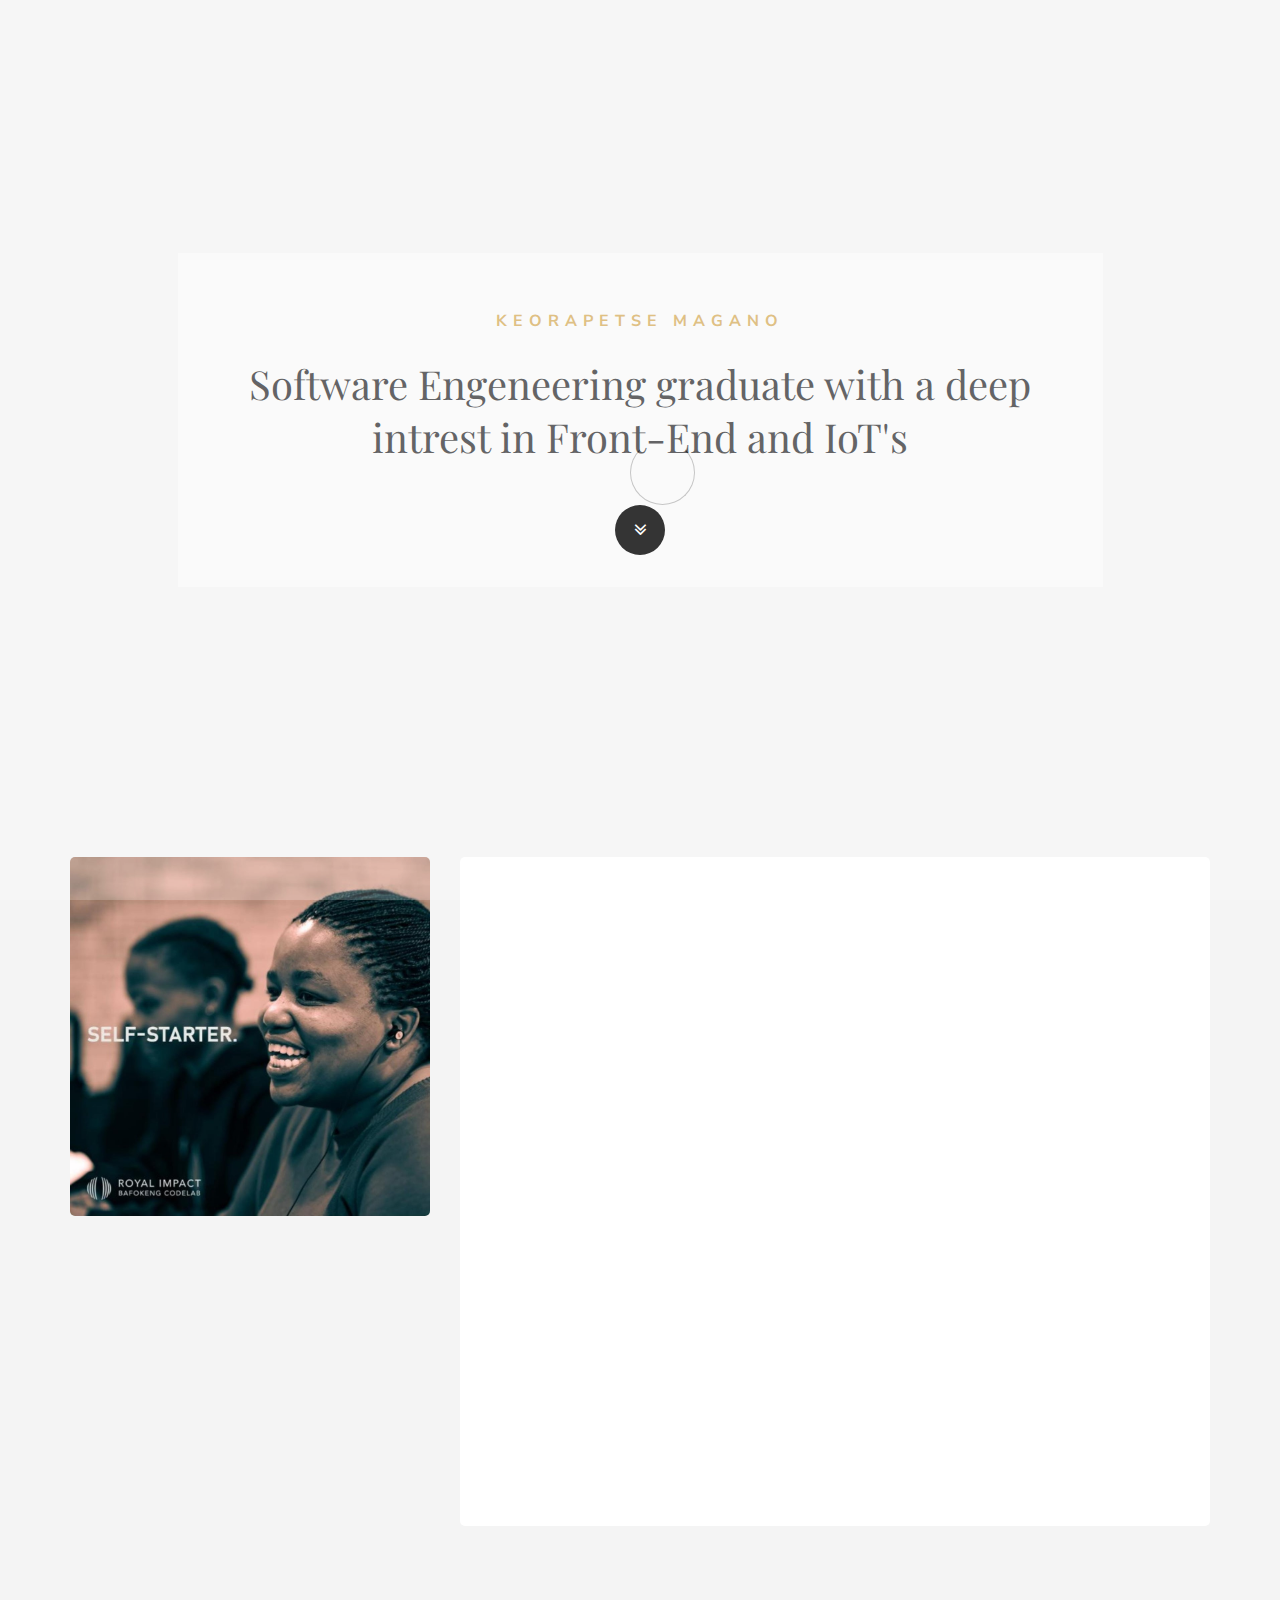
==== resume/index.html @ 9ba67355 "project portfolio" ====
<!DOCTYPE html>
<html lang="en">
<head>

<meta charset="UTF-8">

<title>Keorapetse Magano's Portfolio</title>

<meta http-equiv="X-UA-Compatible" content="IE=Edge">
<meta name="description" content="">
<meta name="keywords" content="">
<meta name="viewport" content="width=device-width, initial-scale=1, maximum-scale=1">

<link rel="stylesheet" href="css/bootstrap.min.css">
<link rel="stylesheet" href="css/animate.css">
<link rel="stylesheet" href="css/magnific-popup.css">
<link rel="stylesheet" href="css/font-awesome.min.css">

<!-- Main css -->
<link rel="stylesheet" href="css/tooplate-style.css">

</head>
<body data-spy="scroll" data-target=".navbar-collapse" data-offset="50">

<!-- PRE LOADER -->
<div class="preloader">
     <div class="spinner">
          <span class="spinner-rotate"></span>
     </div>
</div>


<!-- HOME SECTION -->
<div class="container">
     <div class="row">
          <section id="home" class="parallax-section">

               <div class="col-md-offset-1 col-md-10 col-sm-12">
                    <div class="home-wrapper">
                         <h3 class="wow fadeInUp" data-wow-delay="0.4s">Keorapetse Magano</h3>
                         <h1 class="wow fadeInUp" data-wow-delay="0.6s">Software Engeneering graduate with a deep intrest in Front-End and IoT's</h1>
                         <a href="#about" class="wow fadeInUp smoothScroll arrow-btn" data-wow-delay="1s"><i class="fa fa-angle-double-down"></i></a>
                    </div>
               </div>

          </section>
     </div>
</div>


<!-- ABOUT SECTION -->
<section id="about" class="parallax-section">
     <div class="container">
          <div class="row">

               <div class="col-md-4 col-sm-8">
                    <img src="../resume/images/self_starter.jpg" class="wow fadeInUp img-responsive" data-wow-delay="0.2s" alt="about image">
                    <div class="wow fadeInUp" data-wow-delay="0.4s">
                         <h4>Looking to Hire Me?</h4>
                         <p>Please don't hesitate to send an email for a quick response.</p>
                         <div class="support-cus">
                              <h4>Contact Info</h4>
                               <p>Tel: 072 146 9441 </p>
                         </div>  
                         <a href="mailto:maganokeo@gmail.com">maganokeo@gmail.com</a>
                    </div>
               </div>

               <div class="col-md-8 col-sm-12">
                    <div class="about-thumb">
                         <div class="wow fadeInUp section-title" data-wow-delay="0.6s">
                              <h3>A little more about me;</h3>

                              <p><i>"The journey is everything. It's about the things we learn when we try and fail, and it's those things that lead us to find out who we are. And then, with passion, we can use those discoveries to change the world." </i>- Steve Jobs</p>
                              
                         </div>
                         <div class="wow fadeInUp" data-wow-delay="0.8s">
                              <h2>I'm transitioned from the world of broadcasting into the ever-evolving landscape of tech. I hope to leverage my communication skills and experience in the media space to tell compelling stories through front-end design. I aim to help companies and teams achieve their goals and surpass their expectations. </h2>
                             
                         </div>
                    </div>
               </div>

          </div>
     </div>
</section>


<!-- WORK SECTION -->
<section id="work" class="parallax-section">
     <div class="container">
          <div class="row">

               <div class="col-md-12 col-sm-12">
                    <!-- SECTION TITLE -->
                    <div class="wow fadeInUp section-title" data-wow-delay="0.2s">
                         <h2>Projects</h2>
                         <p>Here are some projects I've produced and continue to develop. They represent my growth and dedication to understanding and excelling in front-end development.</p>
                    </div>
               </div>

               <div class="wow fadeInUp col-md-3 col-sm-6" data-wow-delay="0.4s">
                    <!-- WORK THUMB -->
                    <div class="work-thumb">
                         <a href="../resume/images/resume_view.png" class="image-popup">
                              <img src="../resume/images/resume_view.png" class="img-responsive" alt="Resume">
                         </a>
                    </div>
                  
                    <div class="col-md-offset-3 col-md-6 col-sm-offset-3 col-sm-6">
                           <h4>HTML, CSS</h4>
                         <button id="submit" type="button" class="form-control" onclick="window.open('https://cute-ganache-c9c72e.netlify.app/','_blank')">Visit Project</button></div>
                  
                    
               </div>

               <div class="wow fadeInUp col-md-3 col-sm-6" data-wow-delay="0.6s">
                    <!-- WORK THUMB -->
                    <div class="work-thumb">
                         <a href="../resume/images/book_connectc.png" class="image-popup">
                              <img src="../resume/images/book_connectc.png" class="img-responsive" alt="Book Connect">
                         </a>
                    </div>
                   
                    <div class="col-md-offset-3 col-md-6 col-sm-offset-3 col-sm-6">
                         <h4>Vanilla JavaScript</h4>
                         <button id="submit" type="button" class="form-control" onclick="window.open('https://transcendent-empanada-524040.netlify.app/','_blank')">Visit Project</button></div>
                    
               </div>

               <div class="wow fadeInUp col-md-3 col-sm-6" data-wow-delay="0.8s">
                    <!-- WORK THUMB -->
                    <div class="work-thumb">
                         <a href="images/work-3.jpg" class="image-popup">
                              <img src="images/work-3.jpg" class="img-responsive" alt="Photography">
                         </a>
                    </div>
                    <h4>Next.js</h4>
               </div>

               <div class="wow fadeInUp col-md-3 col-sm-6" data-wow-delay="0.8s">
                    <!-- WORK THUMB -->
                    <div class="work-thumb">
                         <a href="../resume/images/Cooking_devs.png" class="image-popup">
                              <img src="../resume/images/Cooking_devs.png" class="img-responsive" alt="Cooking Devs">
                         </a>
                    </div>
                    
                    <div class="col-md-offset-3 col-md-6 col-sm-offset-3 col-sm-6">
                         <h4>Agile Methodology</h4>
                    <button id="submit" type="button" class="form-control" onclick="window.open('https://cooking-devs.vercel.app/','_blank')">Visit Project</button></div>

               </div>

          </div>
     </div>
</section>


<!-- FOOTER SECTION -->
<footer id="footer" class="parallax-section">
    <div class="container">
        <div class="row">

            <!-- CONTACT SECTION -->
<section id="contact" class="parallax-section">
     <div class="container">
          <div class="row">

               <div class="col-md-12 col-sm-12">
                    <!-- SECTION TITLE -->
                    <div class="wow fadeInUp section-title" data-wow-delay="0.2s">
                         <h2>Impressed? Get in touch.</h2>
                         <p> Thank you for taking the time to go through my Portfolio. I hope you are impressed. Feel free to leave a comment in the form or by clicking directly on my email icon. Your feedback is appreciated.</p>
                    </div>
               </div>

               

              <div class="wow fadeInUp col-md-6 col-sm-6" data-wow-delay="1s">
                    <ul class="social-icon">
                         <li><a href="https://www.linkedin.com/in/keorapetse-magano-320ab538/" target="_blank" class="fa fa-linkedin"></a></li>
                         
                         <li><a href="https://twitter.com/VillagePrincezz" target="_blank" class="fa fa-twitter"></a></li>
                         <li><a href="https://www.instagram.com/keo_magano/" target="_blank" class="fa fa-instagram"></a></li>
                       



                         <li><a href="https://github.com/K-Magano" target="_blank" class="fa fa-github"></a></li>
                    </ul>
               </div>

               <div class="col-md-12 col-sm-12 clearfix">
                    <div class="dash-line"></div>
               </div>

               <div class="col-md-12 col-sm-12">
                     <!-- CONTACT FORM HERE -->
                    <div class="wow fadeInUp" data-wow-delay="0.6s">
                        <form action="https://formsubmit.co/maganokeo@gmail.com" method="post" id="contact-form" target="_blank">
                              <div class="col-md-6 col-sm-6">
                                   <input type="text" class="form-control" name="name" placeholder="Name">
                              </div>
                              <div class="col-md-6 col-sm-6">
                                   <input type="email" class="form-control" name="email" placeholder="Email">
                              </div>
                              <div class="col-md-12 col-sm-12">
                                   <textarea class="form-control" rows="5" name="message" placeholder="Message"></textarea>
                              </div>
                              <div class="col-md-offset-3 col-md-6 col-sm-offset-3 col-sm-6">
                                   <button id="submit" type="submit" class="form-control" value="send-mail" name="submit">Send Message</button>
                              </div>
                        </form>
                    </div>
               </div>

          </div>
     </div>
</section>


               

          </div>
     </div>
</footer>

<!-- SCRIPTS -->
<script src="js/jquery.js"></script>
<script src="js/bootstrap.min.js"></script>
<script src="js/jquery.parallax.js"></script>
<script src="js/jquery.magnific-popup.min.js"></script>
<script src="js/magnific-popup-options.js"></script>
<script src="js/smoothscroll.js"></script>
<script src="js/wow.min.js"></script>
<script src="js/custom.js"></script>

</body>
</html>
---- resume/css/tooplate-style.css ----
/*

Template 2100 Artist

http://www.tooplate.com/view/2100-artist

*/

@import url('https://fonts.googleapis.com/css?family=Nunito+Sans:300,400,700|Playfair+Display');

body {
    background: #f4f4f4;
    font-family: 'Nunito Sans', sans-serif;
    font-style: normal;
    font-weight: 300;
    overflow-x: hidden;
}

html, body {
  width: 100%;
  height: 100%;
}



/*---------------------------------------
  Typorgraphy              
-----------------------------------------*/

h1,h2,h3,h4,h5,h6 {
  font-style: normal;
  font-weight: 300;
  letter-spacing: 0px;
}

h1 {
  color: #3d3d3f;
  font-family: 'Playfair Display', serif;
  font-size: 40px;
  line-height: normal;
}

h2 {
  color: #575757;
  font-size: 35px;
  line-height: normal;
}

h3 {
  color: #d7b065;
  font-size: 16px;
  font-weight: bold;
  line-height: 32px;
  letter-spacing: 6px;
  text-transform: uppercase;
}

h4 {
  color: #797979;
  font-size: 20px;
  font-weight: 400;
}

p {
  color: #878787;
  font-size: 16px;
  font-weight: 300;
  line-height: 25px;
  letter-spacing: 0.2px;
}

strong, span {
  color: #878787;
  font-weight: normal;
}



/*---------------------------------------
  Buttons               
-----------------------------------------*/

.arrow-btn i {
  background: #000000;
  border-radius: 50%;
  color: #ffffff;
  font-size: 20px;
  width: 50px;
  height: 50px;
  line-height: 50px;
  text-align: center;
  margin-top: 32px;
  -webkit-transition: 0.5s;
  transition: 0.5s;
}

.arrow-btn i:hover {
  background: #d7b065;
}



/*---------------------------------------
  General               
-----------------------------------------*/

html{
  -webkit-font-smoothing: antialiased;
}

a {
  color: #575757;
  -webkit-transition: 0.5s;
  transition: 0.5s;
  text-decoration: none !important;
}

a:hover, a:active, a:focus {
  color: #000000;
  outline: none;
}

* {
  -webkit-box-sizing: border-box;
  box-sizing: border-box;
}

*:before,
*:after {
  -webkit-box-sizing: border-box;
  box-sizing: border-box;
}

.section-title {
  margin: 0;
  padding-bottom: 32px;
}

.parallax-section {
  background-attachment: fixed !important;
  background-size: cover !important;
}

#about, #work,
#contact, footer {
  position: relative;
  padding-top: 80px;
  padding-bottom: 80px;
}


/*---------------------------------------
  Pre loader section              
-----------------------------------------*/

.preloader {
  position: fixed;
  top: 0;
  left: 0;
  width: 100%;
  height: 100%;
  z-index: 99999;
  display: flex;
  flex-flow: row nowrap;
  justify-content: center;
  align-items: center;
  background: none repeat scroll 0 0 #ffffff;
}

.spinner {
  border: 1px solid transparent;
  border-radius: 5px;
  position: relative;
}

.spinner:before {
  content: '';
  box-sizing: border-box;
  position: absolute;
  top: 50%;
  left: 50%;
  width: 65px;
  height: 65px;
  margin-top: -10px;
  margin-left: -10px;
  border-radius: 50%;
  border: 1px solid #000000;
  border-top-color: #f9f9f9;
  animation: spinner .9s linear infinite;
}

@-webkit-@keyframes spinner {
  to {transform: rotate(360deg);}
}

@keyframes spinner {
  to {transform: rotate(360deg);}
}


/*---------------------------------------
  Home section              
-----------------------------------------*/

#home {
  background: url('https://i.postimg.cc/N0Y6Yns0/Keo-Parallex.jpg') 50% 0 repeat-y fixed;
  background-size: cover;
  background-position: center center;
  border-radius: 5px;
  display: -webkit-box;
  display: -webkit-flex;
  display: -ms-flexbox;
  display: flex;
  -webkit-box-align: center;
  -webkit-align-items: center;
  -ms-flex-align: center;
   align-items: center;
  height: 75vh;
  text-align: center;
  position: relative;
  margin: 82px 12px 0 12px;
}

.home-wrapper {
  background: rgba(250,250,250,0.8);
  padding: 32px 12px;
}


/*---------------------------------------
  About section              
-----------------------------------------*/

#about {
  padding-top: 100px;
}

#about .col-md-4 img {
  border-radius: 5px;
  margin-bottom: 28px;
}

#about .col-md-4 a {
  background: #e8e8e8;
  border-radius: 8px;
  color: #000000;
  padding: 6px 12px;
  display: inline-block;
  margin-bottom: 40px;
}

#about .col-md-4 a:hover {
  background: #000000;
  color: #ffffff;
}

#about .about-thumb {
  background: #ffffff;
  border-radius: 5px;
  padding: 42px 32px;
}


/*---------------------------------------
  Work section              
-----------------------------------------*/

#work {
  background: #ffffff;
}

#work .work-thumb {
  border-radius: 5px;
  margin-bottom: 15px;
  padding: 0;
  overflow: hidden;
  position: relative;
  top: 0;
  -webkit-transition: all ease-in-out 0.4s;
  transition: all ease-in-out 0.4s;
}

#work .work-thumb:hover {
  background: #ffffff;
  box-shadow: 0px 16px 22px 0px rgba(90, 91, 95, 0.3);
  top: -5px;
}

#work .work-thumb img {
  border-radius: 5px;
  cursor: crosshair;
}

/*---------------------------------------
  Contact section              
-----------------------------------------*/

#contact .form-control {
  border: none;
  border-bottom: 1px solid #f0f0f0;
  border-radius: 5px;
  box-shadow: none;
  font-size: 18px;
  margin-top: 10px;
  margin-bottom: 10px;
  -webkit-transition: all ease-in-out 0.4s;
  transition: all ease-in-out 0.4s;
}

#contact input {
  height: 55px;
}

#contact button#submit {
  background: #d7b065;
  border: none;
  border-radius: 40px;
  color: #ffffff;
  font-weight: bold;
  height: 55px;
  padding-bottom: 10px;
  margin-top: 24px;
}

#contact button#submit:hover {
  background: #3d3d3f;
  color: #ffffff;
}


/*---------------------------------------
  Footer section              
-----------------------------------------*/

footer {
  background: #000000;
}

footer h4 {
  color: #f9f9f9;
}

footer a {
  color: #aaa;
}

footer a:hover {
  color: #fff;
}

footer .col-md-4 .support-cus:last-child {
  padding-top: 12px;
}

footer .col-md-4 .support-cus p {
  line-height: 20px;
}

footer .newsletter .form-control {
  box-shadow: none;
  transition: all 0.4s ease-in-out;
  margin-top: 16px;
  margin-bottom: 2px;
}

footer .newsletter .form-control:focus {
  border-bottom-color: #f2f2f2;
}

footer .newsletter input {
  background: transparent;
  border: none;
  border-bottom: 1px solid #f0f0f0;
  border-radius: 0px;
}

footer .newsletter button {
  background: #f9f9f9;
  border: none;
  border-radius: 50px;
  font-weight: bold;
  height: 50px;
}

footer .newsletter button:hover {
  background: #d7b065;
  color: #ffffff;
}

footer .dash-line {
  border-top: 1px solid #292929;
  margin-top: 62px;
  padding-bottom: 52px;
  position: relative;
}


/*---------------------------------------
  Social icon             
-----------------------------------------*/

.social-icon {
  position: relative;
  padding: 0;
  margin: 0;
  text-align: center;
}

.social-icon li {
  display: inline-block;
  list-style: none;
}

.social-icon li a {
  background: #f9f9f9;
  border-radius: 100%;
  color: #3d3d3f;
  cursor: pointer;
  font-size: 16px;
  text-decoration: none;
  transition: all 0.4s ease-in-out;
  width: 30px;
  height: 30px;
  line-height: 30px;
  text-align: center;
  vertical-align: middle;
  position: relative;
  margin: 0px 6px 10px 6px;
}

.social-icon li a:hover {
  background: #d7b065;
  color: #ffffff;
  transform: scale(1.1);
}

/*---------------------------------------
  Mobile Responsive styles              
-----------------------------------------*/

@media (max-width: 980px) {

 h1 {font-size: 30px;}

 #about .about-thumb {
  padding-left: 0px;
 }

 #work .work-thumb {
  margin-top: 25px;
 }

}

@media (max-width: 768px) {

  h1 {
    font-size: 27px;
  }

  h2 {font-size: 25px;}

  footer .col-md-4 {
    margin-bottom: 35px;
  }

  footer .col-md-6 {
    text-align: center;
  }

  footer .copyright-text {
    padding-bottom: 12px;
  }

}

@media (max-width: 580px) {

  h3 {
    font-size: 14px;
    letter-spacing: 4px;
  }

  #about .about-thumb {
    padding: 22px 12px;
    margin-top: 0px;
  }

}

@media (max-width: 360px) {
  #home {
    height: 85vh;
  } 

}
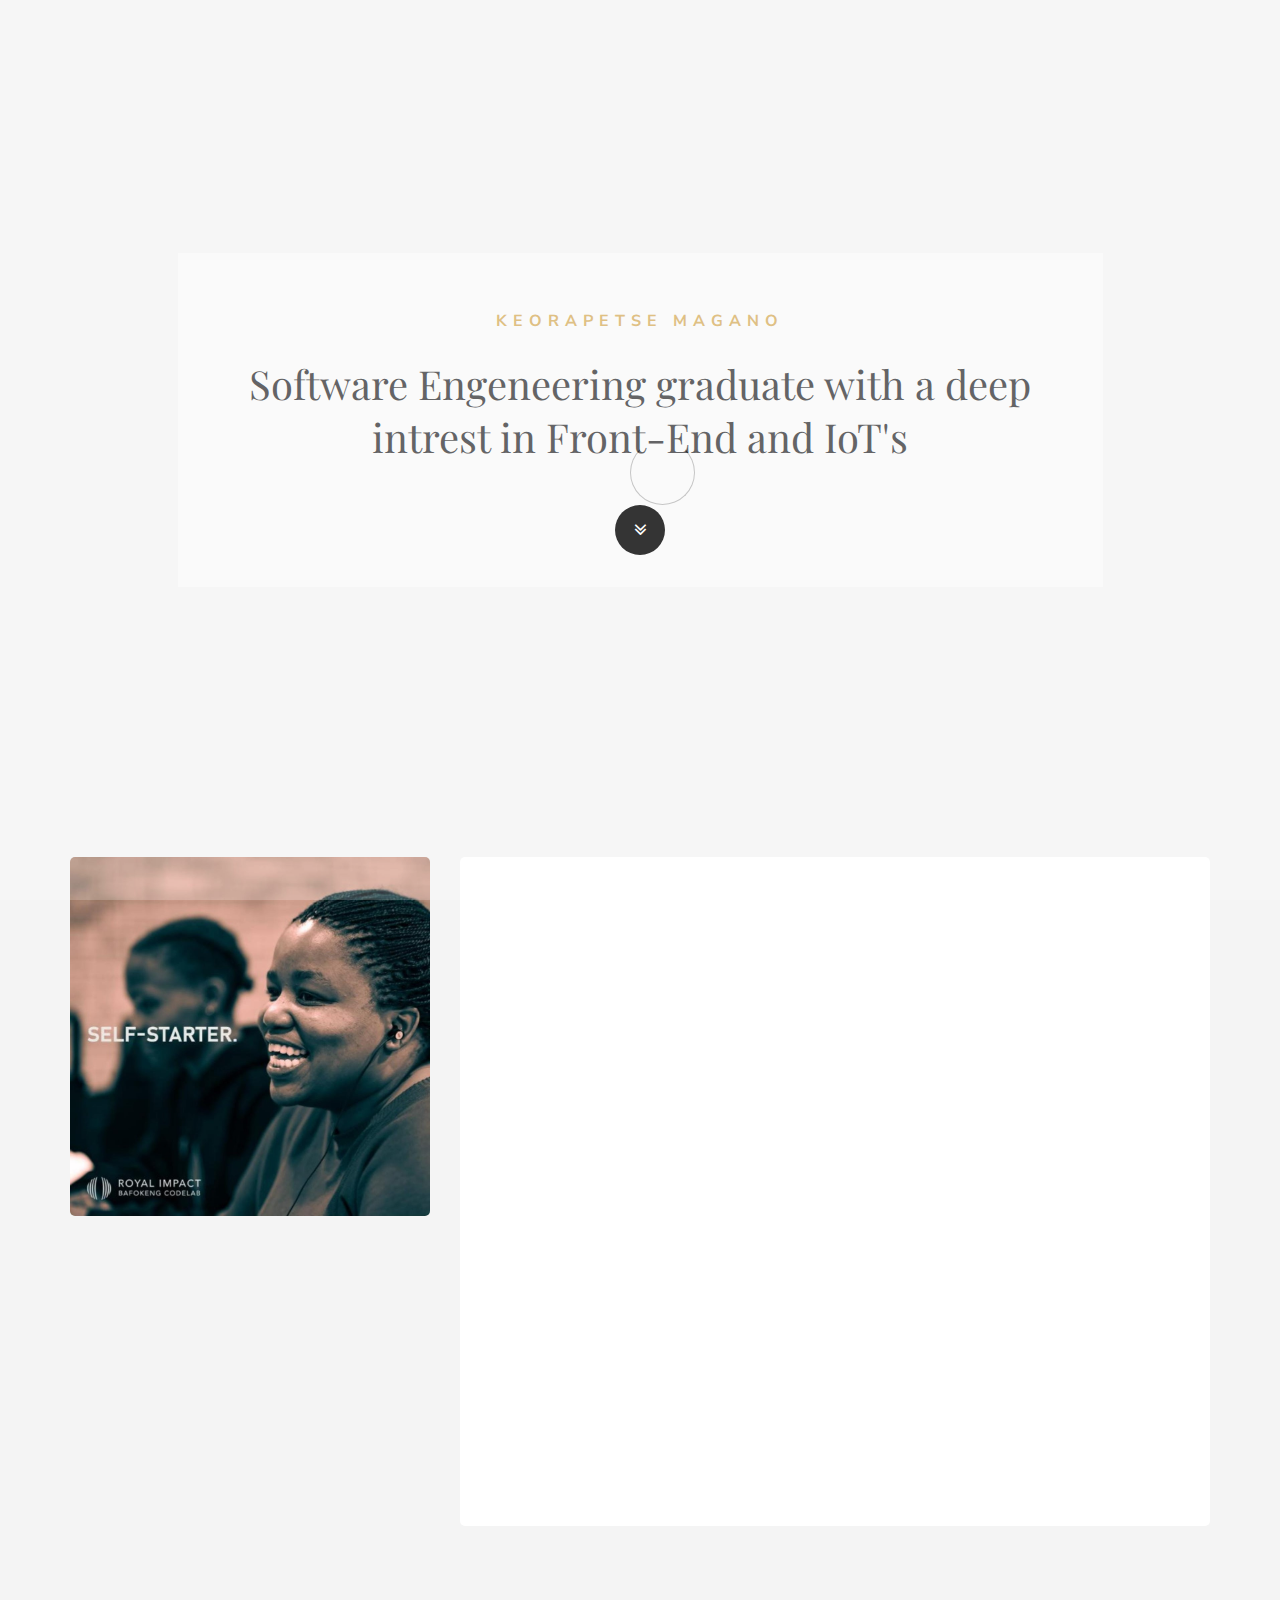
==== commit 6ab1ac58: "updating projects" ====
--- a/resume/index.html
+++ b/resume/index.html
@@ -128,17 +128,7 @@
                     
                </div>
 
-               <div class="wow fadeInUp col-md-3 col-sm-6" data-wow-delay="0.8s">
-                    <!-- WORK THUMB -->
-                    <div class="work-thumb">
-                         <a href="images/work-3.jpg" class="image-popup">
-                              <img src="images/work-3.jpg" class="img-responsive" alt="Photography">
-                         </a>
-                    </div>
-                    <h4>Next.js</h4>
-               </div>
-
-               <div class="wow fadeInUp col-md-3 col-sm-6" data-wow-delay="0.8s">
+                             <div class="wow fadeInUp col-md-3 col-sm-6" data-wow-delay="0.8s">
                     <!-- WORK THUMB -->
                     <div class="work-thumb">
                          <a href="../resume/images/Cooking_devs.png" class="image-popup">
@@ -147,7 +137,7 @@
                     </div>
                     
                     <div class="col-md-offset-3 col-md-6 col-sm-offset-3 col-sm-6">
-                         <h4>Agile Methodology</h4>
+                         <h4>Next.js</h4>
                     <button id="submit" type="button" class="form-control" onclick="window.open('https://cooking-devs.vercel.app/','_blank')">Visit Project</button></div>
 
                </div>
